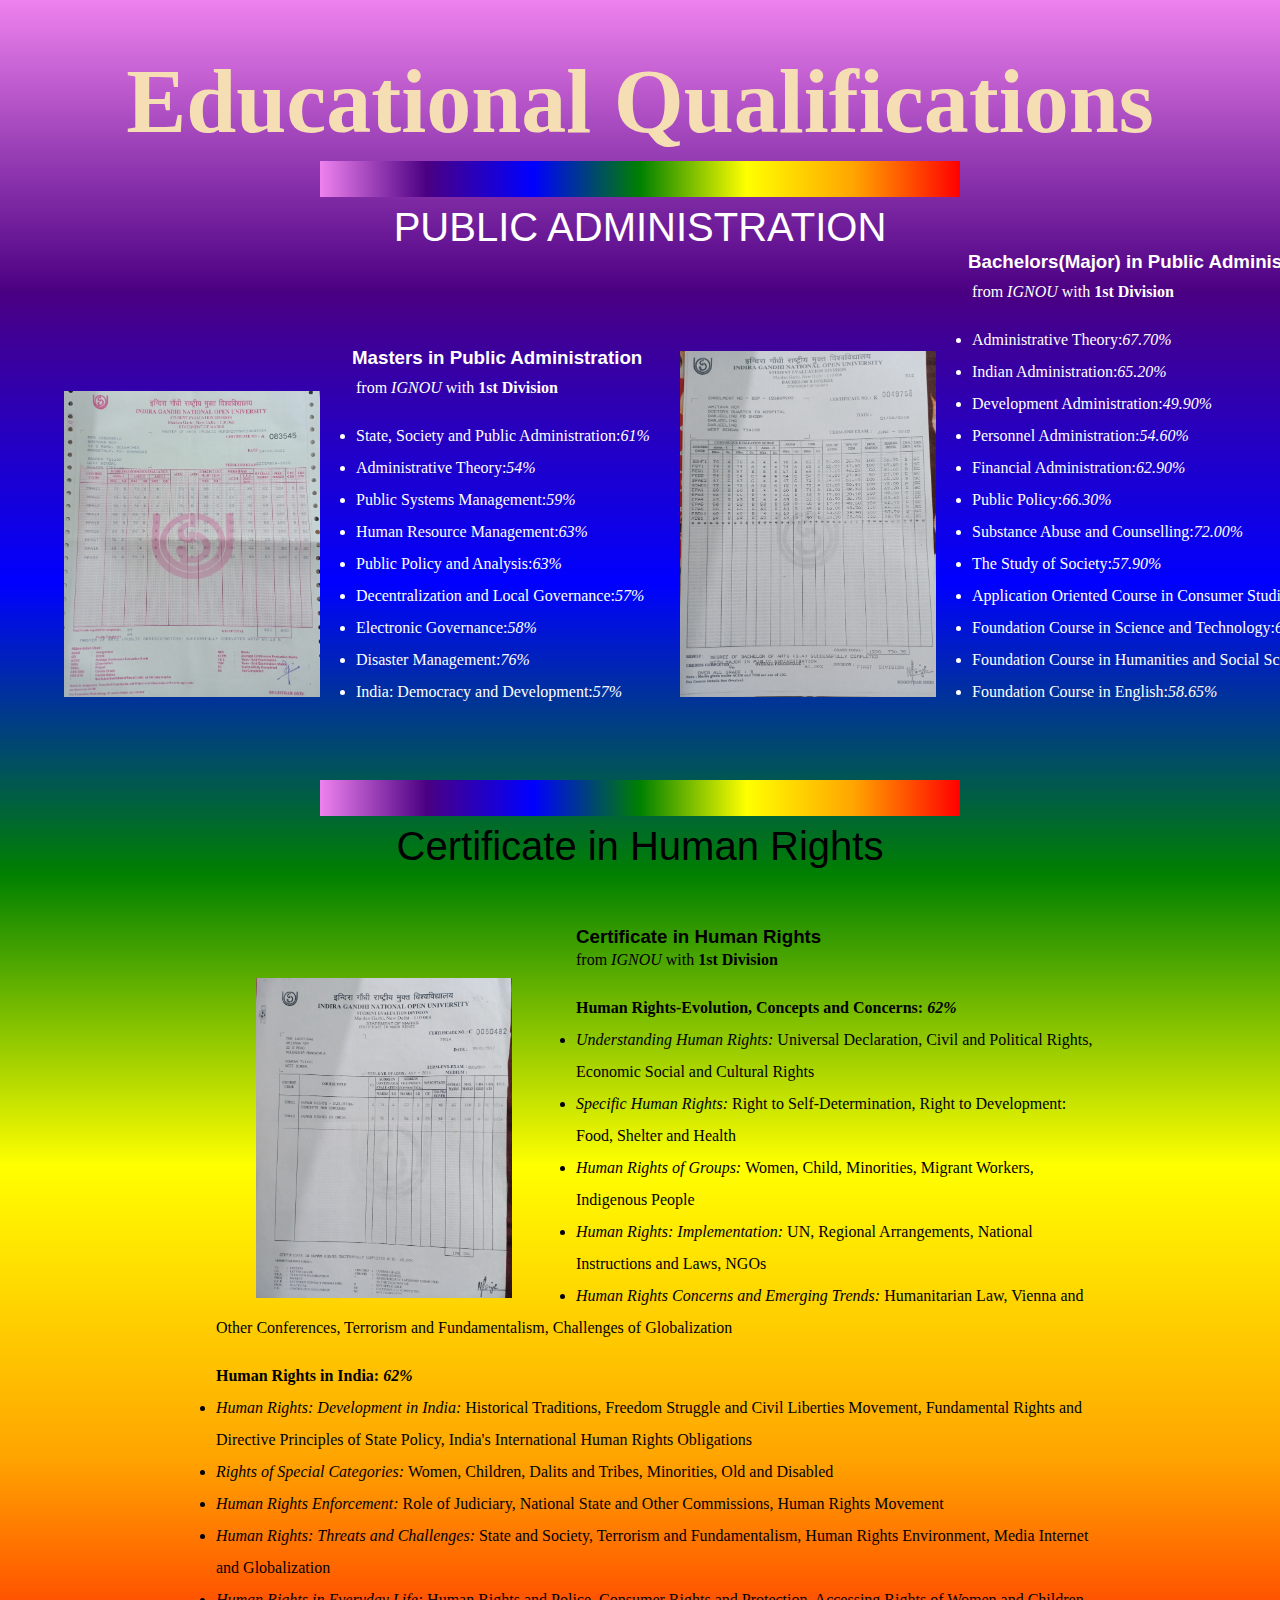
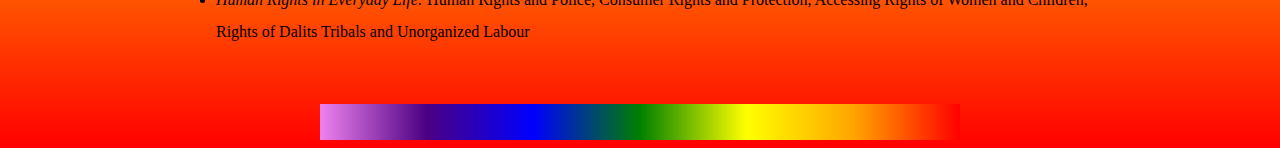
==== Educational Qualifications.html @ 712385cf "Add files via upload" ====
<!DOCTYPE html>
<html lang="en">
<head>
    <meta charset="UTF-8">
    <meta http-equiv="X-UA-Compatible" content="IE=edge">
    <meta name="viewport" content="width=device-width, initial-scale=1.0">
    <title>Educational Qualifications</title>
    <link rel="stylesheet" href="CSS/Styles.css">
</head>
<body>
    <h1>Educational Qualifications</h1>
    <hr>
    <div class="MPABPA">
        <h2 id="top">PUBLIC ADMINISTRATION</h2>
        <img class="MPApic" src="MPA.jpg" alt="Amitava MPA Marksheet" width="75%">
        <div class="MPApara">
            <p><h3 id="top">Masters in Public Administration</h3> from <em>IGNOU</em> with <strong> 1st Division</strong></p>
            <li>State, Society and Public Administration:<em>61%</em></li>
            <li>Administrative Theory:<em>54%</em></li>
            <li>Public Systems Management:<em>59%</em></li>
            <li>Human Resource Management:<em>63%</em></li>
            <li>Public Policy and Analysis:<em>63%</em></li>
            <li>Decentralization and Local Governance:<em>57%</em></li>
            <li>Electronic Governance:<em>58%</em></li>
            <li>Disaster Management:<em>76%</em></li>
            <li>India: Democracy and Development:<em>57%</em></li>
        </div>
        <img class="BPApic" src="BPA.jpg" alt="Amitava BPA Marksheet" width="75%">
        <div class="BPApara">
            <p><h3 id="top">Bachelors(Major) in Public Administration</h3> from <em>IGNOU</em> with <strong> 1st Division</strong></p>
            <li>Administrative Theory:<em>67.70%</em></li>
            <li>Indian Administration:<em>65.20%</em></li>
            <li>Development Administration:<em>49.90%</em></li>
            <li>Personnel Administration:<em>54.60%</em></li>
            <li>Financial Administration:<em>62.90%</em></li>
            <li>Public Policy:<em>66.30%</em></li>
            <li>Substance Abuse and Counselling:<em>72.00%</em></li>
            <li>The Study of Society:<em>57.90%</em></li>
            <li>Application Oriented Course in Consumer Studies:<em>48.70%</em></li>
            <li>Foundation Course in Science and Technology:<em>69.80%</em></li>
            <li>Foundation Course in Humanities and Social Sciences:<em>56.70%</em></li>
            <li>Foundation Course in English:<em>58.65%</em></li>                        
        </div>
       
    </div>
    <hr>
        <div class="CHR">
            <h2 id="bottom">Certificate in Human Rights</h2>
            <img class="CHRimg" src="CHR.jpg" alt="Amitava CHR Marksheet" width="75%">
            <div class="CHRpara">
                <p><h3 id="bottom">Certificate in Human Rights</h3> from <em>IGNOU</em> with <strong> 1st Division</strong></p>
                <ul>
                    <strong>Human Rights-Evolution, Concepts and Concerns: <em>62%</em></strong>
                    <li><em>Understanding Human Rights: </em>Universal Declaration, Civil and Political Rights, Economic Social and Cultural Rights</li>
                    <li><em>Specific Human Rights: </em>Right to Self-Determination, Right to Development: Food, Shelter and Health</li>
                    <li><em>Human Rights of Groups: </em>Women, Child, Minorities, Migrant Workers, Indigenous People</li>
                    <li><em>Human Rights: Implementation: </em>UN, Regional Arrangements, National Instructions and Laws, NGOs</li>
                    <li><em>Human Rights Concerns and Emerging Trends: </em>Humanitarian Law, Vienna and Other Conferences, Terrorism and Fundamentalism, Challenges of Globalization</li>
                </ul>                  
                <ul>
                    <strong>Human Rights in India: <em>62%</em></strong>
                    <li><em>Human Rights: Development in India: </em>Historical Traditions, Freedom Struggle and Civil Liberties Movement, Fundamental Rights and Directive Principles of State Policy, India's International Human Rights Obligations</li>
                    <li><em>Rights of Special Categories: </em>Women, Children, Dalits and Tribes, Minorities, Old and Disabled</li>
                    <li><em>Human Rights Enforcement: </em>Role of Judiciary, National State and Other Commissions, Human Rights Movement</li>
                    <li><em>Human Rights: Threats and Challenges: </em>State and Society, Terrorism and Fundamentalism, Human Rights Environment, Media Internet and Globalization</li>
                    <li><em>Human Rights in Everyday Life: </em>Human Rights and Police, Consumer Rights and Protection, Accessing Rights of Women and Children, Rights of Dalits Tribals and Unorganized Labour</li>
            </div>
        </div>
        <hr>
    </body>
    <style>
        #top{
            color: white;
        }
        #bottom{
            color: black;
        }
    </style>
</html>
---- CSS/Styles.css ----
body{
    background-image: linear-gradient(to bottom,  violet,indigo,blue,green,yellow, orange, red);
    margin: 0;
    text-align: center;
    font-family: 'Merriweather', serif;
}
h1{
    color:  wheat;
    font-size: 5.625rem;
    margin: 50px auto 0 auto;
    font-family: 'Sacramento', cursive;
}
h2{
    font-size: 2.5rem;
    font-weight: normal;
    font-family: 'Montserrat', sans-serif;
    margin:auto;
    margin-bottom: -1.5%;
}
h3{
    font-family: 'Montserrat', sans-serif;
    margin:-1.25%;
}

hr { 
    background-size: contain;
    background-image: linear-gradient(to right,  violet,indigo,blue,green,yellow, orange, red);
    display: dotted;
    height: 36px;
    width: 50%;
    border: 0;
    position:relative;
}

/********************INDEX*********************/

.Photo{
    width: 100%;
    white-space: nowrap;
    padding-bottom: 1.25%;
}
.PhotoL{
    display: inline-block;
    width: 20%;
    margin-left: 5%;
    margin-right: 0%;
}
.Para{
    display: inline-block;
    width: 20%;
    margin-left: 2.5%;
    margin-top: -5%;
    text-align: left;
    line-height: 2;
    color:black;
}
.PhotoPP{
    display: inline-block;
    width: 20%;
    margin-left: 0%;
    margin-right: 5%;
}

/********************MPA & BPA*********************/

.MPABPA{
    width: 100%;
    white-space: nowrap;
    padding-bottom: 5%;
}
.MPApic{
    display: inline-block;
    width: 20%;
    margin-left: 5%;
    margin-right: 0%;
    padding-top: 5%;
}
.MPApara{
    display: inline-block;
    width: 25%;
    margin-left: 2.5%;
    text-align: left;
    line-height: 2;
    color: white;
}
.BPApic{
    display: inline-block;
    width: 20%;
    margin-left: 0%;
    margin-right: 0%;
    padding-top: 5%;
}
.BPApara{
    display:inline-block;
    width: 25%;
    margin-right: 5%;
    margin-left: 2.5%;
    text-align: left;
    line-height: 2;
    color: white;
}

/********************CHR*********************/

.CHR{
    width: 100%;
}
.CHRpara{
    width: 72.5%;
    margin: auto;
    text-align: left;
    line-height: 2;
    padding-top: 5%;
    padding-bottom: 2.5%;
    color: black;
}
.CHRimg{
    width: 20%;
    float: left;
    margin-left: 20%;
    margin-right: 5%;
    padding-top: 10%;
}
/********************DATABASE MANAGEMENT*********************/
.DatabaseManagement{
    width: 100%;
}
.DatabasePara{
    width: 50%;
    margin: 5% auto;
    text-align: left;
    line-height: 2;
    color: white;
}
.RTSQLimg{
    width: 30%;
    float: left;
    margin-left: 5%;
    margin-right: 2.5%;
    padding-top: 5%;
}
.Oracleimg{
    width: 30%;
    float: right;
    margin-right: 5%;
    margin-left: 2.5%;
    padding-top: 5%;
}
/********************FINANCIAL ANALYTICS*********************/
.FinancialAnalyst{
    width: 100%;
}
.FinancePara{
    width: 50%;
    margin: 5% auto;
    text-align: left;
    line-height: 2;
    color: white;
}
.FinancialAnalystImg{
    width: 20%;
    float: left;
    margin-right: 5%;
    margin-left: 20%;
    padding-top: 5%;
}
/********************DATA ANALYTICS*********************/
.DataAnalytics{
    width: 100%;
}
.PowerBI{
    width: 30%;
    float: left;
    margin-left: 10%;
    margin-right: 5%;
    padding-top: 5%;
}
.Tableau{
    width: 30%;
    float: right;
    margin-right: 10%;
    margin-left: 5%;
    padding-top: 5%;
}
.DataPara{
    width: 50%;
    margin: 5% auto;
    text-align: left;
    line-height: 2;
    padding-bottom: 2.5%;
    color: white;
}
/********************DATA SCIENCE*********************/
.Python{
    width: 60%;
    margin: auto;
    text-align: left;
    line-height: 2;
    padding-top: 5%;
    color: black;    
}
.PythonImg{
    width: 40%;
    float: left;
    margin-right: 5%;
    padding-top: 2.5%;
}
.CPP{
    width: 50%;
    margin: auto;
    text-align: left;
    line-height: 2;
    padding-top: 5%;
    padding-bottom: 2.5%;
    color: black;
}
.CImg{
    width: 40%;
    float: left;
    margin-right: 7.5%;
}
/********************VIDEO EDITING*********************/
.VideoEditing{
    width: 100%;
}
.Resolve{
    width: 25%;
    float: left;
    padding-top: 5%;
    margin-left: 15%;
    margin-right: 4.5%;
}
.Adobe{
    width: 25%;
    float: right;
    padding-top: 5%;
    margin-right: 15%;
    margin-left: 4.5%;
}
.Video{
    width: 40%;
    margin: 5% auto;
    text-align: left;
    line-height: 2;
    padding-bottom: 0%;
    color: black;
}

/********************MUKUL ROY*********************/

.Mukul{
    width: 100%;
    padding-bottom: 2.5%;
}
.MukulImg{
    width: 20%;
    float: left;
    margin-left: 20%;
    margin-right: 0%;
    padding-top: 5%;
}
.MukulPara{
    width: 60%;
    margin-left: 10%;
    margin-top: 5%;
    text-align: left;
    line-height: 2;
    color: white;
}

/********************NET*********************/

.NET{
    white-space: nowrap;
    width: 100%;
    padding-bottom: 2.5%;
}
.NETimg{
    width: 20%;
    float: left;
    margin-left: 20%;
    margin-right: 2.5%;
    padding-top: 2.5%;
}
.NETpara{
    width: 52.5%;
    margin-left: 5%;;
    text-align: left;
    line-height: 2;
    padding-top: 5%;
    color: black;
}
.NETtable{
    white-space: nowrap;
    padding-top: 5%;
    padding-bottom: 1.25%;
    margin-left: 20%;
    margin-right: 20%;
    text-align: left;
    caption-side: bottom;
    box-sizing: border-box;
    overflow: hidden;
    display: inline-block;
    color: white;
}
td, th {
    border: 1px solid black;
    padding: 10px;
    position: relative;
}

th {
  background-color:black;
}
.caption{
    padding-bottom: 5%;
}
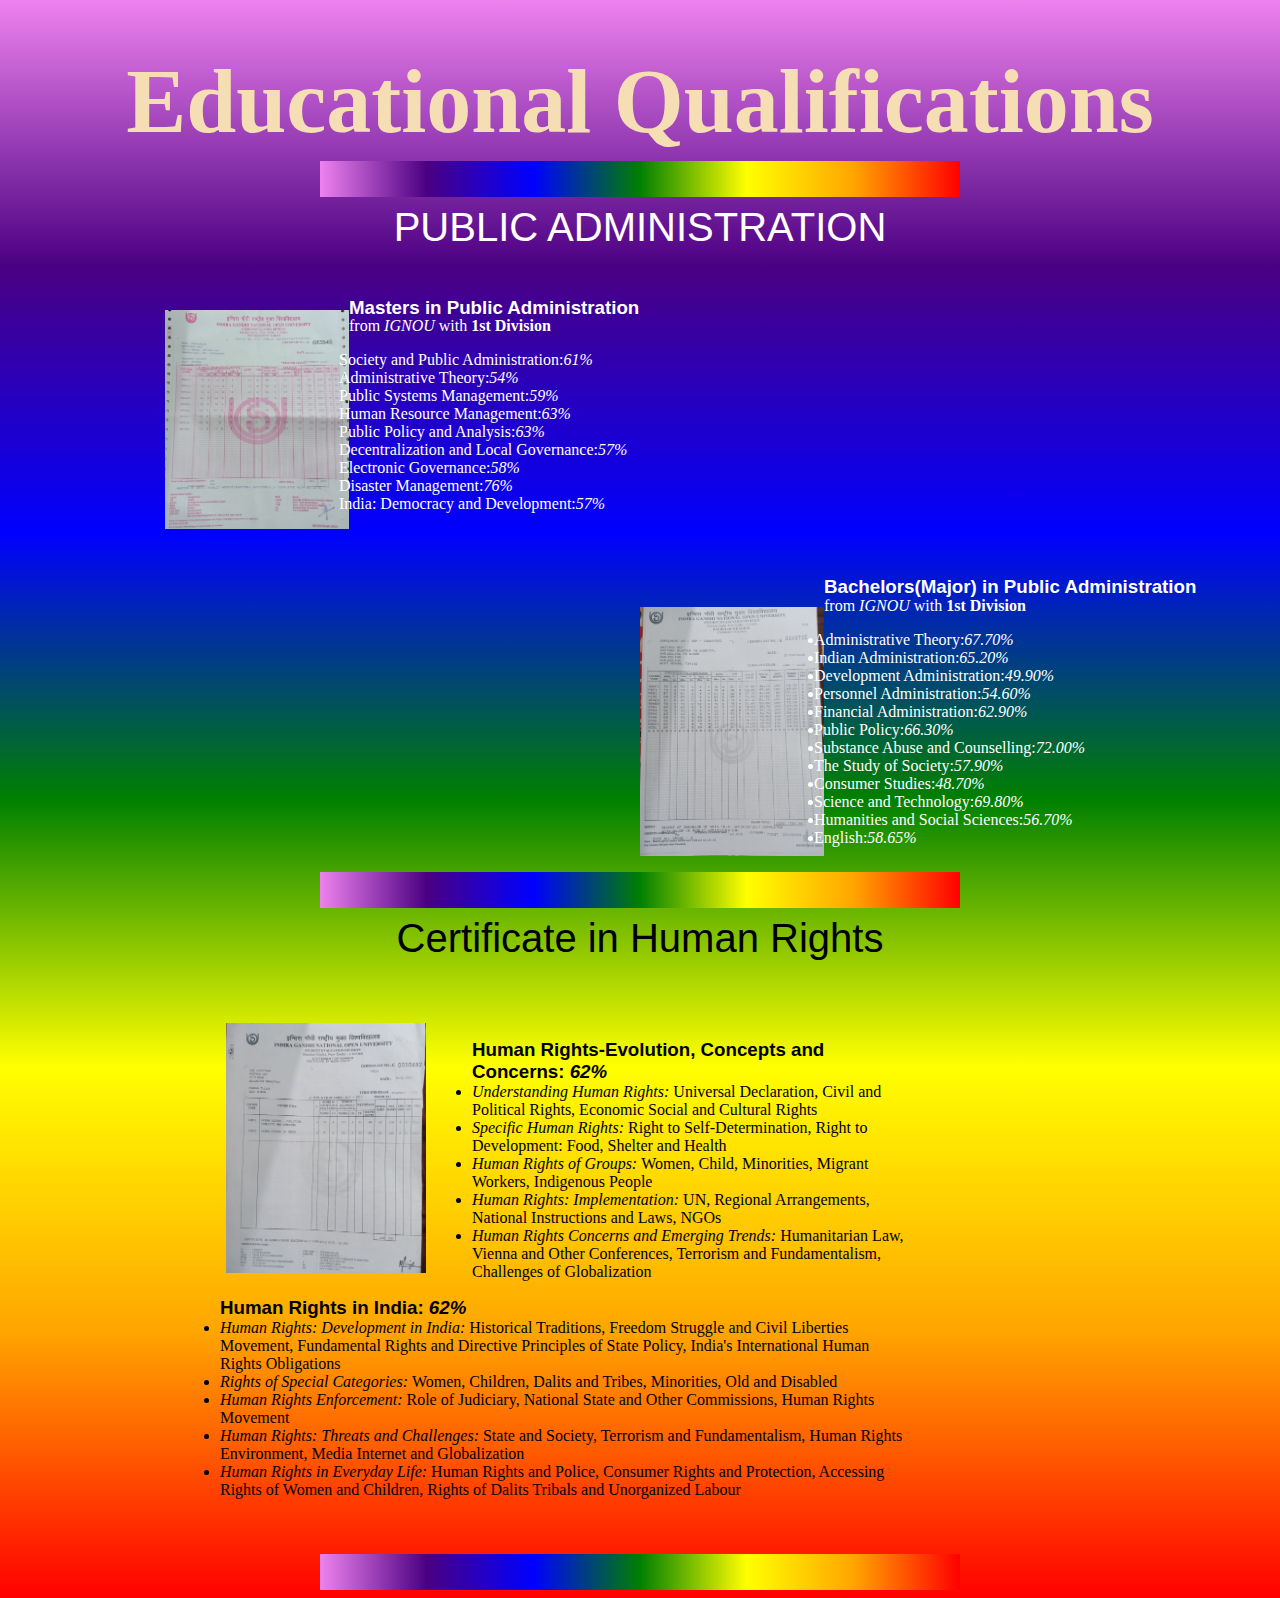
==== commit e0f60d77: "Update Educational Qualifications.html" ====
--- a/Educational Qualifications.html
+++ b/Educational Qualifications.html
@@ -10,61 +10,67 @@
 <body>
     <h1>Educational Qualifications</h1>
     <hr>
-    <div class="MPABPA">
-        <h2 id="top">PUBLIC ADMINISTRATION</h2>
-        <img class="MPApic" src="MPA.jpg" alt="Amitava MPA Marksheet" width="75%">
-        <div class="MPApara">
-            <p><h3 id="top">Masters in Public Administration</h3> from <em>IGNOU</em> with <strong> 1st Division</strong></p>
-            <li>State, Society and Public Administration:<em>61%</em></li>
-            <li>Administrative Theory:<em>54%</em></li>
-            <li>Public Systems Management:<em>59%</em></li>
-            <li>Human Resource Management:<em>63%</em></li>
-            <li>Public Policy and Analysis:<em>63%</em></li>
-            <li>Decentralization and Local Governance:<em>57%</em></li>
-            <li>Electronic Governance:<em>58%</em></li>
-            <li>Disaster Management:<em>76%</em></li>
-            <li>India: Democracy and Development:<em>57%</em></li>
-        </div>
-        <img class="BPApic" src="BPA.jpg" alt="Amitava BPA Marksheet" width="75%">
-        <div class="BPApara">
-            <p><h3 id="top">Bachelors(Major) in Public Administration</h3> from <em>IGNOU</em> with <strong> 1st Division</strong></p>
-            <li>Administrative Theory:<em>67.70%</em></li>
-            <li>Indian Administration:<em>65.20%</em></li>
-            <li>Development Administration:<em>49.90%</em></li>
-            <li>Personnel Administration:<em>54.60%</em></li>
-            <li>Financial Administration:<em>62.90%</em></li>
-            <li>Public Policy:<em>66.30%</em></li>
-            <li>Substance Abuse and Counselling:<em>72.00%</em></li>
-            <li>The Study of Society:<em>57.90%</em></li>
-            <li>Application Oriented Course in Consumer Studies:<em>48.70%</em></li>
-            <li>Foundation Course in Science and Technology:<em>69.80%</em></li>
-            <li>Foundation Course in Humanities and Social Sciences:<em>56.70%</em></li>
-            <li>Foundation Course in English:<em>58.65%</em></li>                        
-        </div>
+    <h2 id="top">PUBLIC ADMINISTRATION</h2>
+        <div class="MPABPA">
+        <figure class="MPA">
+            <img class="MPApic" src="MPA.jpg" alt="Amitava MPA Marksheet" width="100%">
+            <figcaption class="MPApara">
+                <p><h3 id="top">Masters in Public Administration</h3> from <em>IGNOU</em> with <strong> 1st Division</strong></p>
+                <li><span>Society and Public Administration:<em>61%</em></span></li>
+                <li><span>Administrative Theory:<em>54%</em></span></li>
+                <li><span>Public Systems Management:<em>59%</em></span></li>
+                <li><span>Human Resource Management:<em>63%</em></span></li>
+                <li><span>Public Policy and Analysis:<em>63%</em></span></li>
+                <li><span>Decentralization and Local Governance:<em>57%</em></span></li>
+                <li><span>Electronic Governance:<em>58%</em></span></li>
+                <li><span>Disaster Management:<em>76%</em></span></li>
+                <li><span>India: Democracy and Development:<em>57%</em></span></li>
+            </figcaption>
+        </figure>
+        <figure class="BPA">
+            <img class="BPApic" src="BPA.jpg" alt="Amitava BPA Marksheet" width="100%">
+            <figcaption class="BPApara">
+                <p><h3 id="top">Bachelors(Major) in Public Administration</h3> from <em>IGNOU</em> with <strong> 1st Division</strong></p>
+                <li><span>Administrative Theory:<em>67.70%</em></span></li>
+                <li><span>Indian Administration:<em>65.20%</em></span></li>
+                <li><span>Development Administration:<em>49.90%</em></span></li>
+                <li><span>Personnel Administration:<em>54.60%</em></span></li>
+                <li><span>Financial Administration:<em>62.90%</em></span></li>
+                <li><span>Public Policy:<em>66.30%</em></span></li>
+                <li><span>Substance Abuse and Counselling:<em>72.00%</em></span></li>
+                <li><span>The Study of Society:<em>57.90%</em></span></li>
+                <li><span>Consumer Studies:<em>48.70%</em></span></li>
+                <li><span>Science and Technology:<em>69.80%</em></span></li>
+                <li><span>Humanities and Social Sciences:<em>56.70%</em></span></li>
+                <li><span>English:<em>58.65%</em></span></li>    
+            </figcaption>                    
+        </figure>
        
     </div>
     <hr>
         <div class="CHR">
             <h2 id="bottom">Certificate in Human Rights</h2>
-            <img class="CHRimg" src="CHR.jpg" alt="Amitava CHR Marksheet" width="75%">
-            <div class="CHRpara">
-                <p><h3 id="bottom">Certificate in Human Rights</h3> from <em>IGNOU</em> with <strong> 1st Division</strong></p>
-                <ul>
-                    <strong>Human Rights-Evolution, Concepts and Concerns: <em>62%</em></strong>
-                    <li><em>Understanding Human Rights: </em>Universal Declaration, Civil and Political Rights, Economic Social and Cultural Rights</li>
-                    <li><em>Specific Human Rights: </em>Right to Self-Determination, Right to Development: Food, Shelter and Health</li>
-                    <li><em>Human Rights of Groups: </em>Women, Child, Minorities, Migrant Workers, Indigenous People</li>
-                    <li><em>Human Rights: Implementation: </em>UN, Regional Arrangements, National Instructions and Laws, NGOs</li>
-                    <li><em>Human Rights Concerns and Emerging Trends: </em>Humanitarian Law, Vienna and Other Conferences, Terrorism and Fundamentalism, Challenges of Globalization</li>
-                </ul>                  
-                <ul>
-                    <strong>Human Rights in India: <em>62%</em></strong>
-                    <li><em>Human Rights: Development in India: </em>Historical Traditions, Freedom Struggle and Civil Liberties Movement, Fundamental Rights and Directive Principles of State Policy, India's International Human Rights Obligations</li>
-                    <li><em>Rights of Special Categories: </em>Women, Children, Dalits and Tribes, Minorities, Old and Disabled</li>
-                    <li><em>Human Rights Enforcement: </em>Role of Judiciary, National State and Other Commissions, Human Rights Movement</li>
-                    <li><em>Human Rights: Threats and Challenges: </em>State and Society, Terrorism and Fundamentalism, Human Rights Environment, Media Internet and Globalization</li>
-                    <li><em>Human Rights in Everyday Life: </em>Human Rights and Police, Consumer Rights and Protection, Accessing Rights of Women and Children, Rights of Dalits Tribals and Unorganized Labour</li>
-            </div>
+            <figure>
+                <img class="CHRimg" src="CHR.jpg" alt="Amitava CHR Marksheet" width="100%">
+                <figcaption class="CHRpara">
+                    <ul>
+                        <h3 id="bottom">Human Rights-Evolution, Concepts and Concerns: <em>62%</em></h3>
+                        <li><em>Understanding Human Rights: </em>Universal Declaration, Civil and Political Rights, Economic Social and Cultural Rights</li>
+                        <li><em>Specific Human Rights: </em>Right to Self-Determination, Right to Development: Food, Shelter and Health</li>
+                        <li><em>Human Rights of Groups: </em>Women, Child, Minorities, Migrant Workers, Indigenous People</li>
+                        <li><em>Human Rights: Implementation: </em>UN, Regional Arrangements, National Instructions and Laws, NGOs</li>
+                        <li><em>Human Rights Concerns and Emerging Trends: </em>Humanitarian Law, Vienna and Other Conferences, Terrorism and Fundamentalism, Challenges of Globalization</li>
+                    </ul>                  
+                    <ul>
+                        <h3 id="bottom">Human Rights in India: <em>62%</em></h3>
+                        <li><em>Human Rights: Development in India: </em>Historical Traditions, Freedom Struggle and Civil Liberties Movement, Fundamental Rights and Directive Principles of State Policy, India's International Human Rights Obligations</li>
+                        <li><em>Rights of Special Categories: </em>Women, Children, Dalits and Tribes, Minorities, Old and Disabled</li>
+                        <li><em>Human Rights Enforcement: </em>Role of Judiciary, National State and Other Commissions, Human Rights Movement</li>
+                        <li><em>Human Rights: Threats and Challenges: </em>State and Society, Terrorism and Fundamentalism, Human Rights Environment, Media Internet and Globalization</li>
+                        <li><em>Human Rights in Everyday Life: </em>Human Rights and Police, Consumer Rights and Protection, Accessing Rights of Women and Children, Rights of Dalits Tribals and Unorganized Labour</li>
+            
+                </figcaption>
+            </figure>
         </div>
         <hr>
     </body>
@@ -74,6 +80,11 @@
         }
         #bottom{
             color: black;
+            margin: 0%;
+        }
+        li span {
+            position: relative;
+            left: -10px;
         }
     </style>
-</html>+</html>
--- a/CSS/Styles.css
+++ b/CSS/Styles.css
@@ -15,7 +15,7 @@
     font-weight: normal;
     font-family: 'Montserrat', sans-serif;
     margin:auto;
-    margin-bottom: -1.5%;
+    margin-bottom: 1.25%;
 }
 h3{
     font-family: 'Montserrat', sans-serif;
@@ -64,62 +64,77 @@
 /********************MPA & BPA*********************/
 
 .MPABPA{
-    width: 100%;
-    white-space: nowrap;
+    width: 1000px;
+    margin: auto;
+    white-space: nowrap;
+    padding-top: 0%;
     padding-bottom: 5%;
 }
+.MPA{
+  width: 460px;
+  white-space: nowrap;
+  position: relative;
+  float: left;
+  margin-left: 2.5%;
+  margin-right: 2.5%;
+
+}
 .MPApic{
-    display: inline-block;
-    width: 20%;
+    display: inline-flexbox;
+    float: left;
+    position: relative;
+    width: 40%;
+    margin-top: 6%;
+}
+.MPApara{
+    display: inline-flexbox;
+    width: 25%;
+    margin-left: 1.25%;
+    text-align: left;
+    color: white;
+}
+.BPA{
+    width: 460px;
+    white-space: nowrap;
+    position:   relative;
+    margin-left: 2.5%;
+    float: right;
+}
+.BPApic{
+    display: inline-flexbox;
+    float: left;
+    width: 40%;
+    margin-top: 10%;
+}
+.BPApara{
+    display: inline-flexbox;
+    width: 25%;
+    margin-left: 1.25%;
+    text-align: left;
+    color: white;
+}
+
+/********************CHR*********************/
+
+.CHR{
+    width: 1000px;
+    margin: auto;
+}
+.CHRpara{
+    display: inline-flexbox;
+    width: 725px;
+    text-align: left;
+    padding-top: 5%;
+    padding-bottom: 2.5%;
+    margin-right: 0%;
+    color: black;
+}
+.CHRimg{
+    width: 200px;
+    float: left;
     margin-left: 5%;
-    margin-right: 0%;
-    padding-top: 5%;
-}
-.MPApara{
-    display: inline-block;
-    width: 25%;
-    margin-left: 2.5%;
-    text-align: left;
-    line-height: 2;
-    color: white;
-}
-.BPApic{
-    display: inline-block;
-    width: 20%;
-    margin-left: 0%;
-    margin-right: 0%;
-    padding-top: 5%;
-}
-.BPApara{
-    display:inline-block;
-    width: 25%;
-    margin-right: 5%;
-    margin-left: 2.5%;
-    text-align: left;
-    line-height: 2;
-    color: white;
-}
-
-/********************CHR*********************/
-
-.CHR{
-    width: 100%;
-}
-.CHRpara{
-    width: 72.5%;
-    margin: auto;
-    text-align: left;
-    line-height: 2;
-    padding-top: 5%;
-    padding-bottom: 2.5%;
-    color: black;
-}
-.CHRimg{
-    width: 20%;
-    float: left;
-    margin-left: 20%;
-    margin-right: 5%;
-    padding-top: 10%;
+    margin-right: 5%;
+    padding-top: 5%;
 }
 /********************DATABASE MANAGEMENT*********************/
 .DatabaseManagement{
@@ -314,4 +329,4 @@
 }
 .caption{
     padding-bottom: 5%;
-}+}
